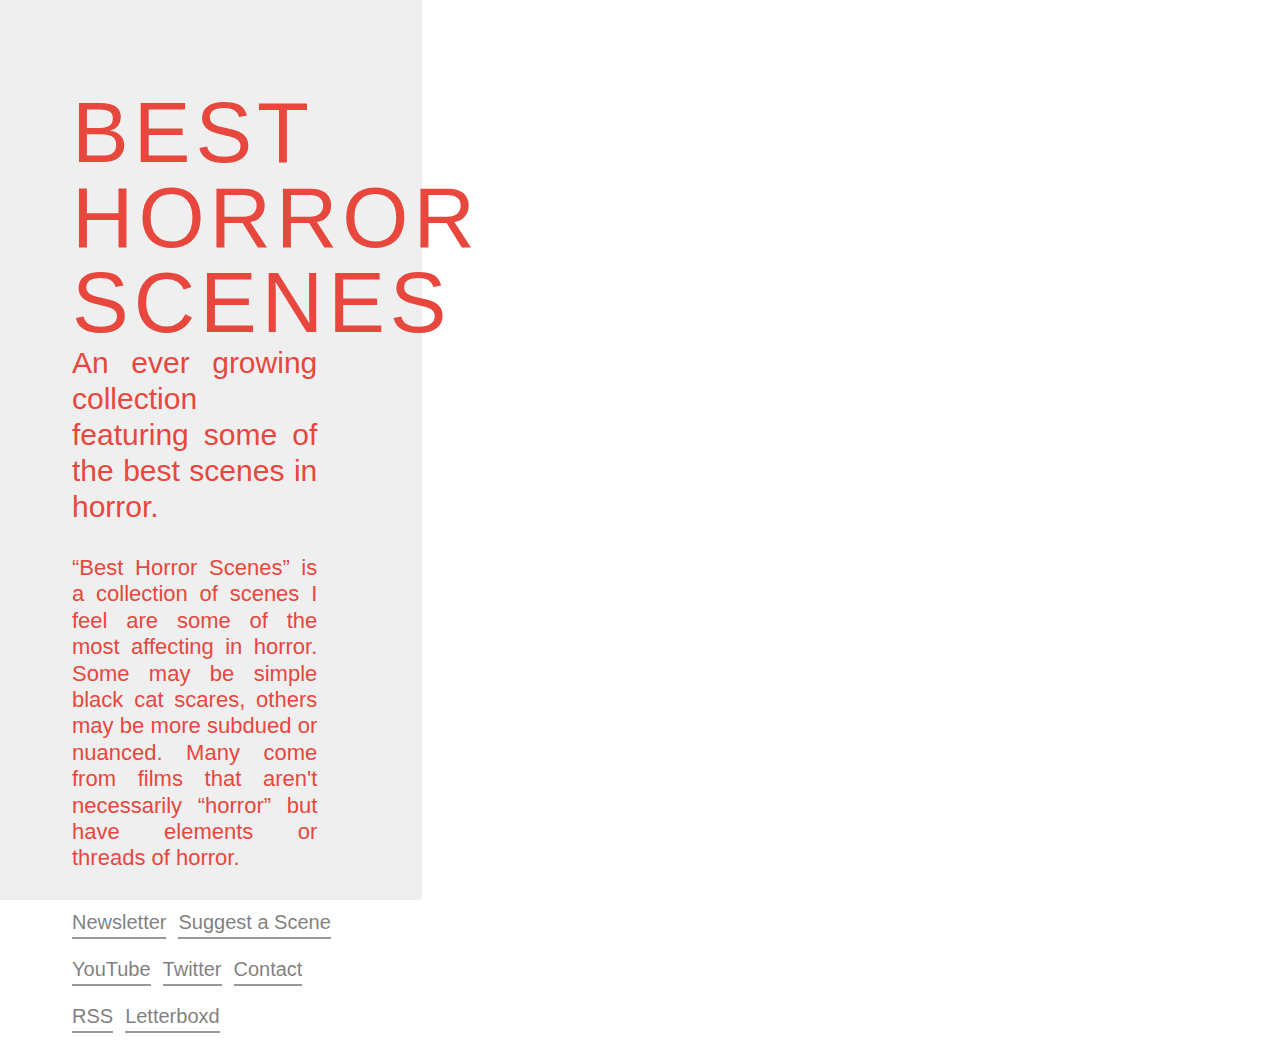
==== best_horror_scenes_cloning/index.html @ 1d00fdbb "Add header" ====
<!DOCTYPE html>
<html lang="en">

<head>
    <meta charset="UTF-8">
    <meta http-equiv="X-UA-Compatible" content="IE=edge">
    <meta name="viewport" content="width=device-width, initial-scale=1.0">
    <link rel="stylesheet" href="styles/styles.css" />
    <title>SCSS Masterclass</title>
</head>

<body>
    <header>
        <h1>BEST HORROR SCENES</h1>
        <div class="bottom">
        <h3>
            An ever growing collection featuring some of the best scenes in horror.
        </h3>
        <p> 
            “Best Horror Scenes” is a collection of scenes I feel are some of the most affecting in horror. Some may be
            simple
            black cat scares, others may be more subdued or nuanced. Many come from films that aren't necessarily
            “horror” but
            have elements or threads of horror.
        </p>
        <nav>
            <ul>
                <li>Newsletter</li>
                <li>Suggest a Scene</li>
                <li>YouTube</li>
                <li>Twitter</li>
                <li>Contact</li>
                <li>RSS</li>
                <li>Letterboxd</li>
            </ul>
        </nav>
    </div>
    </header>

    <main>

    </main>

</body>

</html>
---- best_horror_scenes_cloning/styles/styles.css ----
html,
body,
div,
span,
applet,
object,
iframe,
h1,
h2,
h3,
h4,
h5,
h6,
p,
blockquote,
pre,
a,
abbr,
acronym,
address,
big,
cite,
code,
del,
dfn,
em,
img,
ins,
kbd,
q,
s,
samp,
small,
strike,
strong,
sub,
sup,
tt,
var,
b,
u,
i,
center,
dl,
dt,
dd,
ol,
ul,
li,
fieldset,
form,
label,
legend,
table,
caption,
tbody,
tfoot,
thead,
tr,
th,
td,
article,
aside,
canvas,
details,
embed,
figure,
figcaption,
footer,
header,
hgroup,
menu,
nav,
output,
ruby,
section,
summary,
time,
mark,
audio,
video {
  margin: 0;
  padding: 0;
  border: 0;
  font-size: 100%;
  font: inherit;
  vertical-align: baseline;
}

/* HTML5 display-role reset for older browsers */
article,
aside,
details,
figcaption,
figure,
footer,
header,
hgroup,
menu,
nav,
section {
  display: block;
}

body {
  line-height: 1;
}

ol,
ul {
  list-style: none;
}

blockquote,
q {
  quotes: none;
}

blockquote:before,
blockquote:after,
q:before,
q:after {
  content: "";
  content: none;
}

table {
  border-collapse: collapse;
  border-spacing: 0;
}

* {
  -webkit-box-sizing: border-box;
          box-sizing: border-box;
}

body {
  height: 100vh;
  font-family: -apple-system, BlinkMacSystemFont, "Segoe UI", Roboto, Oxygen, Ubuntu, Cantarell, "Open Sans", "Helvetica Neue", sans-serif;
}

header {
  background-color: #f0eff0;
  width: 33%;
  height: 100%;
  padding: 10vh 0 72px 72px;
  display: -webkit-box;
  display: -ms-flexbox;
  display: flex;
  -webkit-box-orient: vertical;
  -webkit-box-direction: normal;
      -ms-flex-direction: column;
          flex-direction: column;
  -webkit-box-pack: justify;
      -ms-flex-pack: justify;
          justify-content: space-between;
  color: #e7473c;
}

header h1 {
  font-size: 85px;
  width: 50%;
  text-transform: uppercase;
  letter-spacing: 5px;
}

header h3 {
  font-size: 30px;
  font-weight: 300;
  margin-bottom: 30px;
}

header h3,
header p {
  width: 70%;
  line-height: 1.2;
  text-align: justify;
}

header p {
  font-weight: 300;
  font-size: 22px;
  margin-bottom: 40px;
}

header nav {
  width: 80%;
}

header nav ul {
  height: 100%;
  display: -webkit-box;
  display: -ms-flexbox;
  display: flex;
  -ms-flex-line-pack: justify;
      align-content: space-between;
  -ms-flex-wrap: wrap;
      flex-wrap: wrap;
}

header nav ul li {
  cursor: pointer;
  margin-right: 12px;
  font-size: 20px;
  color: black;
  opacity: 0.5;
  padding-bottom: 5px;
  border-bottom: 2px solid rgba(0, 0, 0, 0.8);
  margin-bottom: 20px;
}

header nav ul li:hover {
  opacity: 1;
}
/*# sourceMappingURL=styles.css.map */
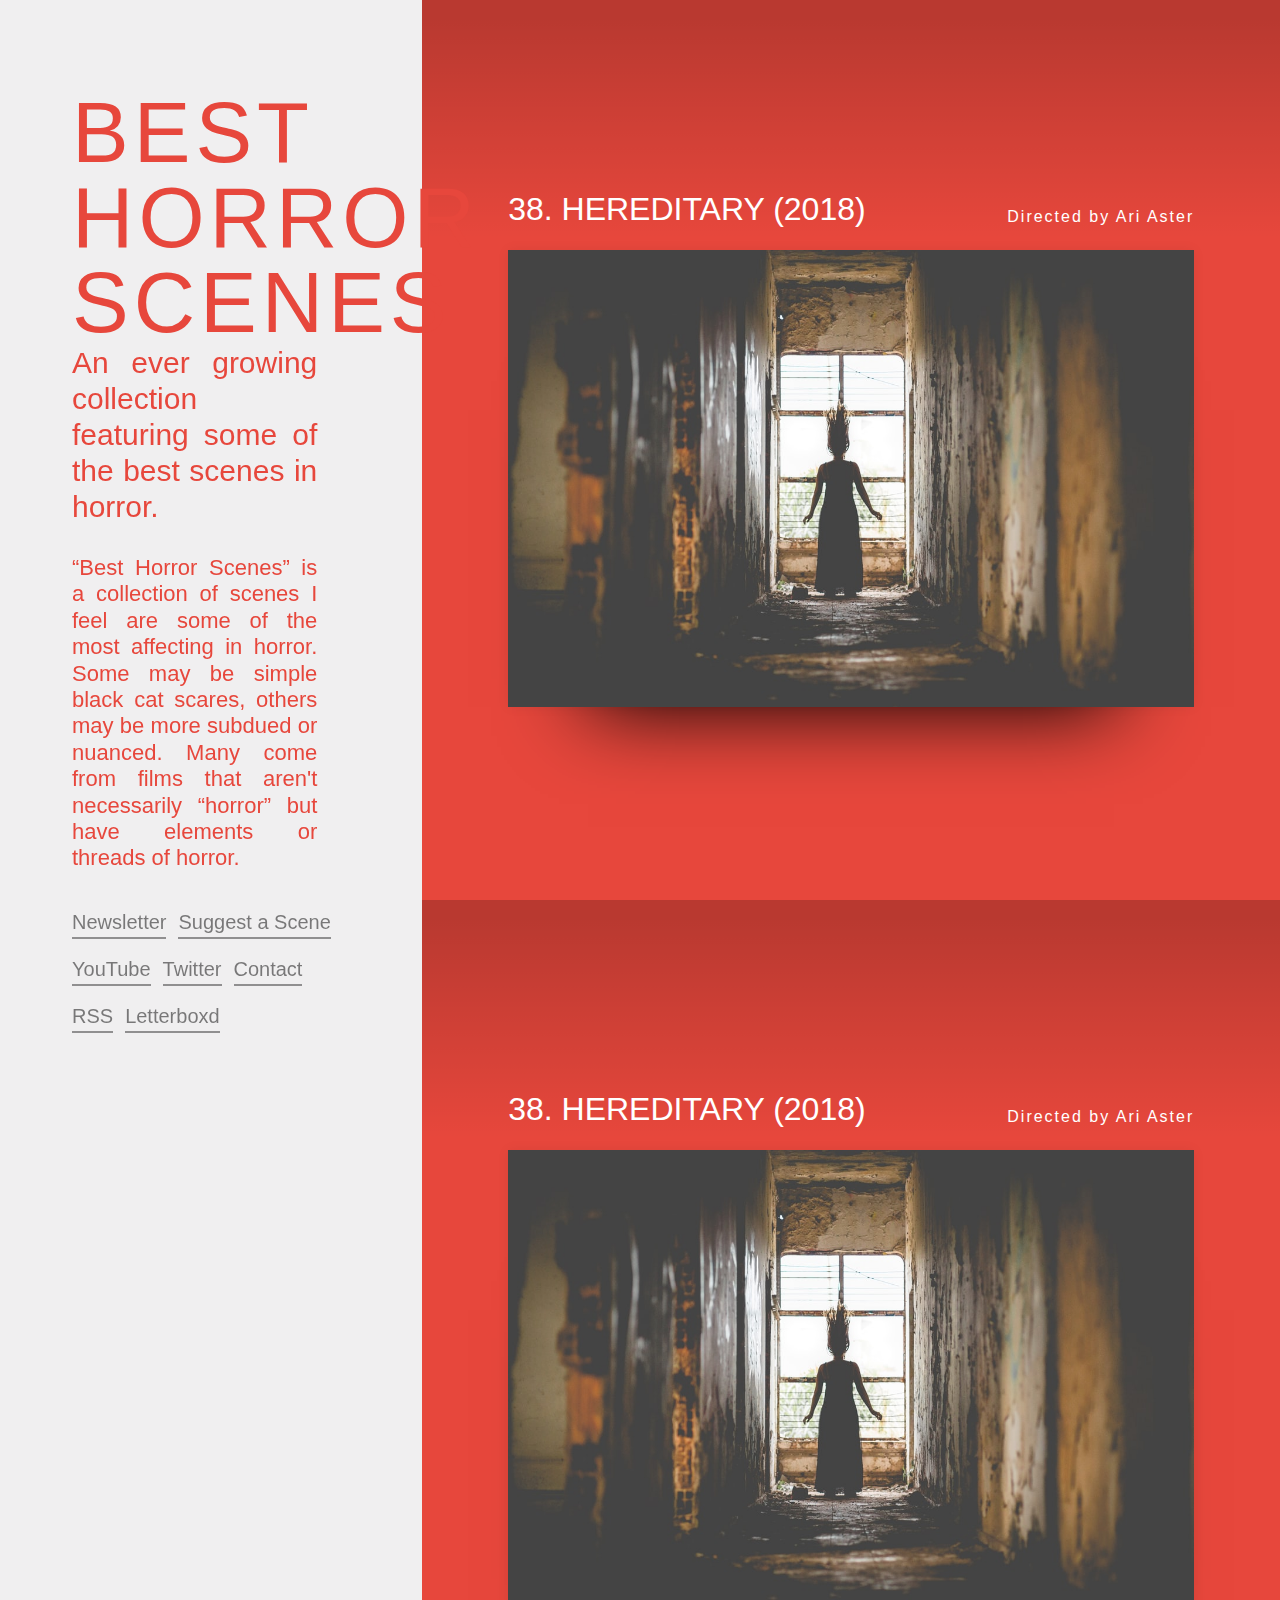
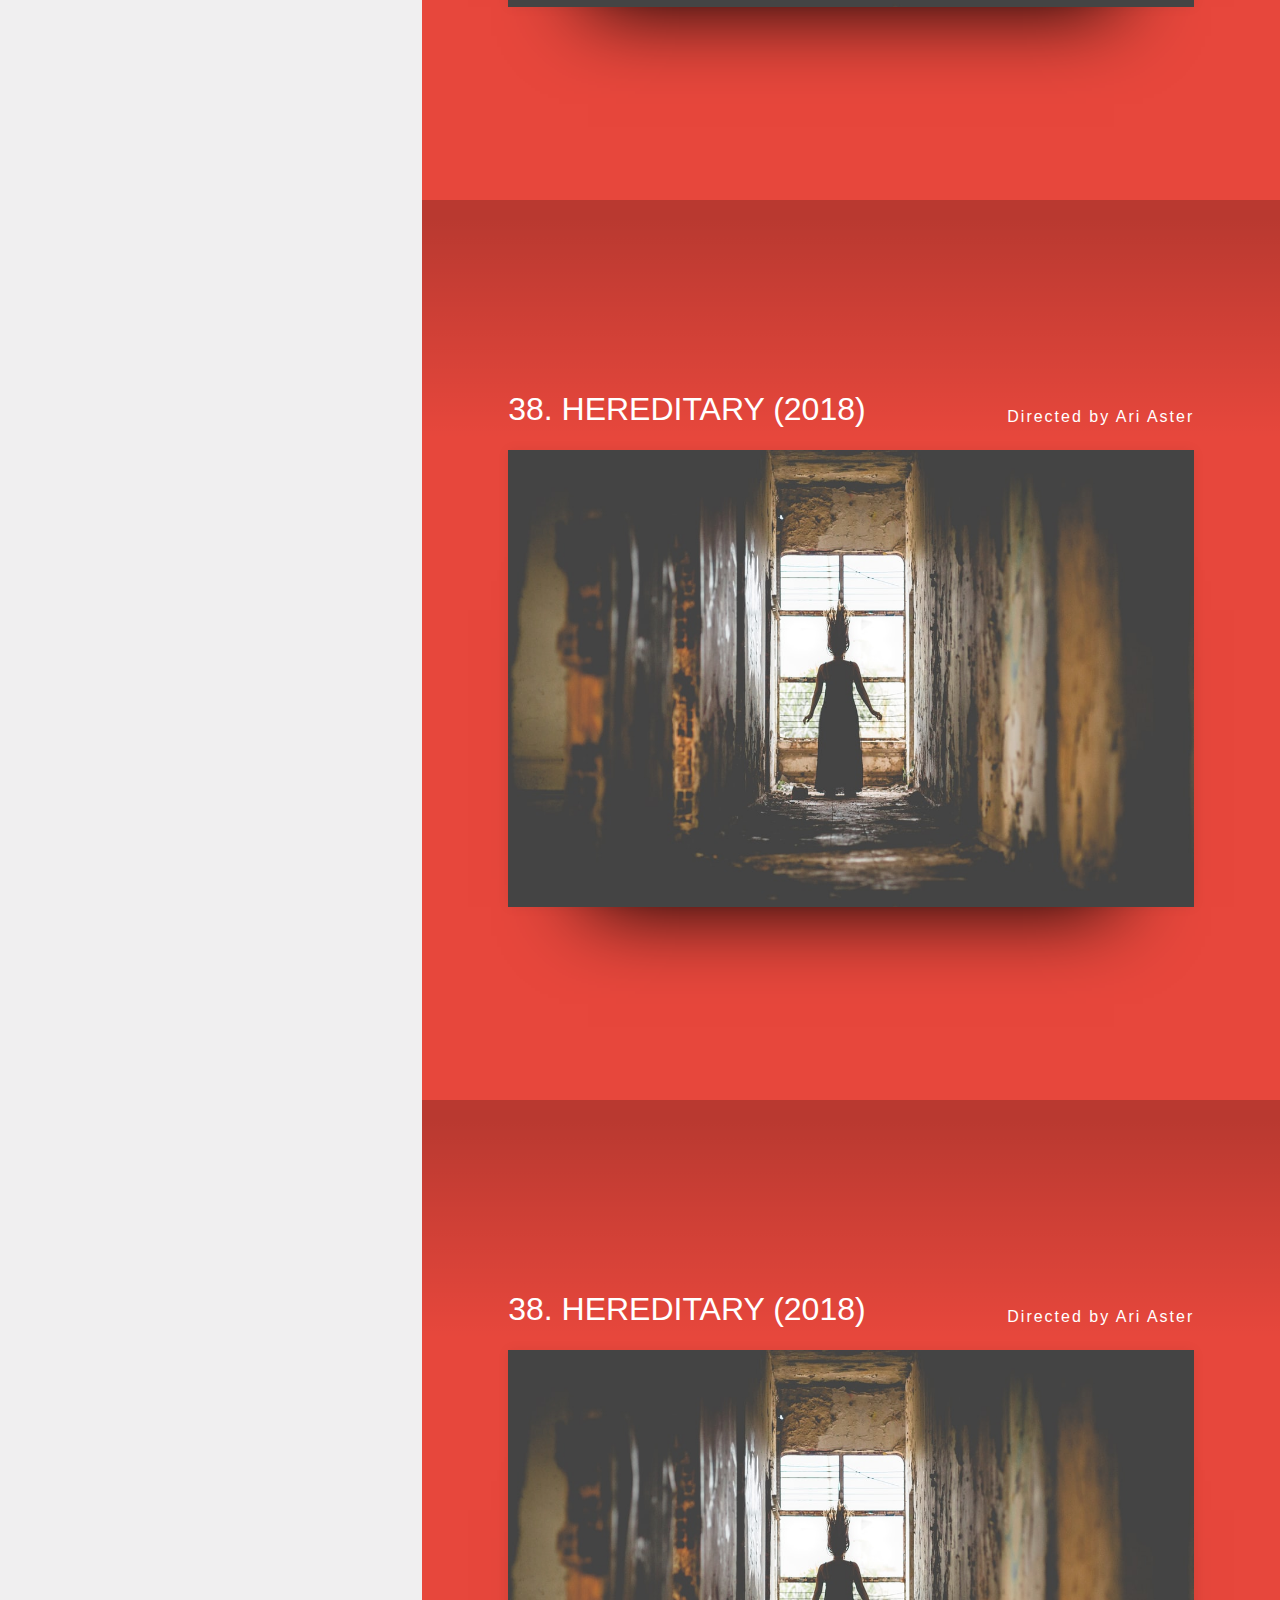
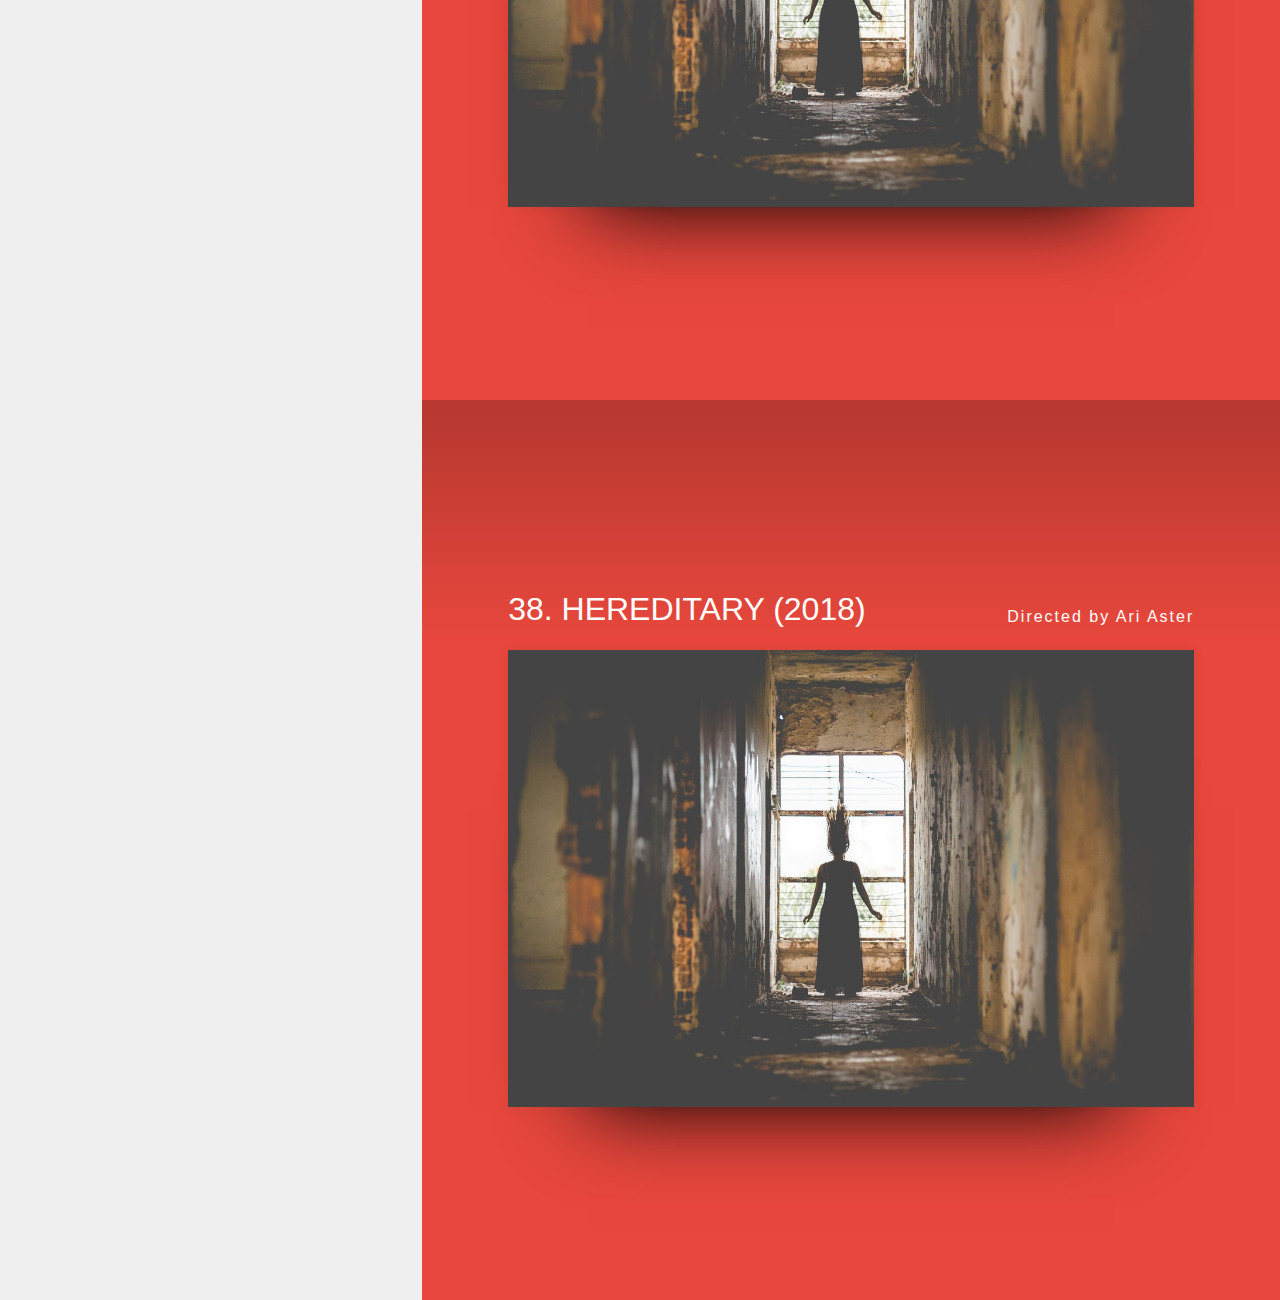
==== commit 40dd8063: "Add main" ====
--- a/best_horror_scenes_cloning/index.html
+++ b/best_horror_scenes_cloning/index.html
@@ -13,32 +13,77 @@
     <header>
         <h1>BEST HORROR SCENES</h1>
         <div class="bottom">
-        <h3>
-            An ever growing collection featuring some of the best scenes in horror.
-        </h3>
-        <p> 
-            “Best Horror Scenes” is a collection of scenes I feel are some of the most affecting in horror. Some may be
-            simple
-            black cat scares, others may be more subdued or nuanced. Many come from films that aren't necessarily
-            “horror” but
-            have elements or threads of horror.
-        </p>
-        <nav>
-            <ul>
-                <li>Newsletter</li>
-                <li>Suggest a Scene</li>
-                <li>YouTube</li>
-                <li>Twitter</li>
-                <li>Contact</li>
-                <li>RSS</li>
-                <li>Letterboxd</li>
-            </ul>
-        </nav>
-    </div>
+            <h3>
+                An ever growing collection featuring some of the best scenes in horror.
+            </h3>
+            <p>
+                “Best Horror Scenes” is a collection of scenes I feel are some of the most affecting in horror. Some may
+                be
+                simple
+                black cat scares, others may be more subdued or nuanced. Many come from films that aren't necessarily
+                “horror” but
+                have elements or threads of horror.
+            </p>
+            <nav>
+                <ul>
+                    <li>Newsletter</li>
+                    <li>Suggest a Scene</li>
+                    <li>YouTube</li>
+                    <li>Twitter</li>
+                    <li>Contact</li>
+                    <li>RSS</li>
+                    <li>Letterboxd</li>
+                </ul>
+            </nav>
+        </div>
     </header>
 
     <main>
-
+        <section class="movie">
+            <div class="wrapper">
+                <div class="movie__header">
+                    <h4>38. Hereditary (2018)</h4>
+                    <h5>Directed by Ari Aster</h5>
+                </div>
+                <img class="movie__poster" src="poster.png" alt="poster">
+            </div>
+        </section>
+        <section class="movie">
+            <div class="wrapper">
+                <div class="movie__header">
+                    <h4>38. Hereditary (2018)</h4>
+                    <h5>Directed by Ari Aster</h5>
+                </div>
+                <img class="movie__poster" src="poster.png" alt="poster">
+            </div>
+        </section>
+        <section class="movie">
+            <div class="wrapper">
+                <div class="movie__header">
+                    <h4>38. Hereditary (2018)</h4>
+                    <h5>Directed by Ari Aster</h5>
+                </div>
+                <img class="movie__poster" src="poster.png" alt="poster">
+            </div>
+        </section>
+        <section class="movie">
+            <div class="wrapper">
+                <div class="movie__header">
+                    <h4>38. Hereditary (2018)</h4>
+                    <h5>Directed by Ari Aster</h5>
+                </div>
+                <img class="movie__poster" src="poster.png" alt="poster">
+            </div>
+        </section>
+        <section class="movie">
+            <div class="wrapper">
+                <div class="movie__header">
+                    <h4>38. Hereditary (2018)</h4>
+                    <h5>Directed by Ari Aster</h5>
+                </div>
+                <img class="movie__poster" src="poster.png" alt="poster">
+            </div>
+        </section>
     </main>
 
 </body>
--- a/best_horror_scenes_cloning/styles/styles.css
+++ b/best_horror_scenes_cloning/styles/styles.css
@@ -138,9 +138,13 @@
   height: 100vh;
   font-family: -apple-system, BlinkMacSystemFont, "Segoe UI", Roboto, Oxygen,  Ubuntu, Cantarell, "Open Sans", "Helvetica Neue", sans-serif;
+  background-color: #f0eff0;
 }
 
 header {
+  position: fixed;
+  top: 0;
+  left: 0;
   background-color: #f0eff0;
   width: 33%;
   height: 100%;
@@ -213,4 +217,63 @@
 header nav ul li:hover {
   opacity: 1;
 }
+
+main {
+  margin-left: 33%;
+}
+
+main .movie {
+  background: -webkit-gradient(linear, left top, left bottom, color-stop(2%, rgba(0, 0, 0, 0.2)), color-stop(rgba(0, 0, 0, 0)), color-stop(rgba(0, 0, 0, 0)), color-stop(rgba(0, 0, 0, 0)), to(rgba(0, 0, 0, 0))) #e7473c;
+  background: linear-gradient(to bottom, rgba(0, 0, 0, 0.2) 2%, rgba(0, 0, 0, 0), rgba(0, 0, 0, 0), rgba(0, 0, 0, 0), rgba(0, 0, 0, 0)) #e7473c;
+  height: 100vh;
+  display: -webkit-box;
+  display: -ms-flexbox;
+  display: flex;
+  -webkit-box-pack: center;
+      -ms-flex-pack: center;
+          justify-content: center;
+  -webkit-box-align: center;
+      -ms-flex-align: center;
+          align-items: center;
+  color: white;
+}
+
+main .movie .wrapper {
+  width: 80%;
+  display: -webkit-box;
+  display: -ms-flexbox;
+  display: flex;
+  -webkit-box-orient: vertical;
+  -webkit-box-direction: normal;
+      -ms-flex-direction: column;
+          flex-direction: column;
+}
+
+main .movie .wrapper .movie__poster {
+  width: 100%;
+  -webkit-box-shadow: 0 80px 80px -80px #000, 0 0 12px rgba(0, 0, 0, 0.06), inset 0 0 0 1px rgba(0, 0, 0, 0.2);
+          box-shadow: 0 80px 80px -80px #000, 0 0 12px rgba(0, 0, 0, 0.06), inset 0 0 0 1px rgba(0, 0, 0, 0.2);
+}
+
+main .movie .wrapper .movie__header {
+  display: -webkit-box;
+  display: -ms-flexbox;
+  display: flex;
+  -webkit-box-pack: justify;
+      -ms-flex-pack: justify;
+          justify-content: space-between;
+  margin-bottom: 25px;
+  -webkit-box-align: end;
+      -ms-flex-align: end;
+          align-items: flex-end;
+}
+
+main .movie .wrapper .movie__header h4 {
+  font-size: 32px;
+  text-transform: uppercase;
+}
+
+main .movie .wrapper .movie__header h5 {
+  letter-spacing: 2px;
+}
 /*# sourceMappingURL=styles.css.map */